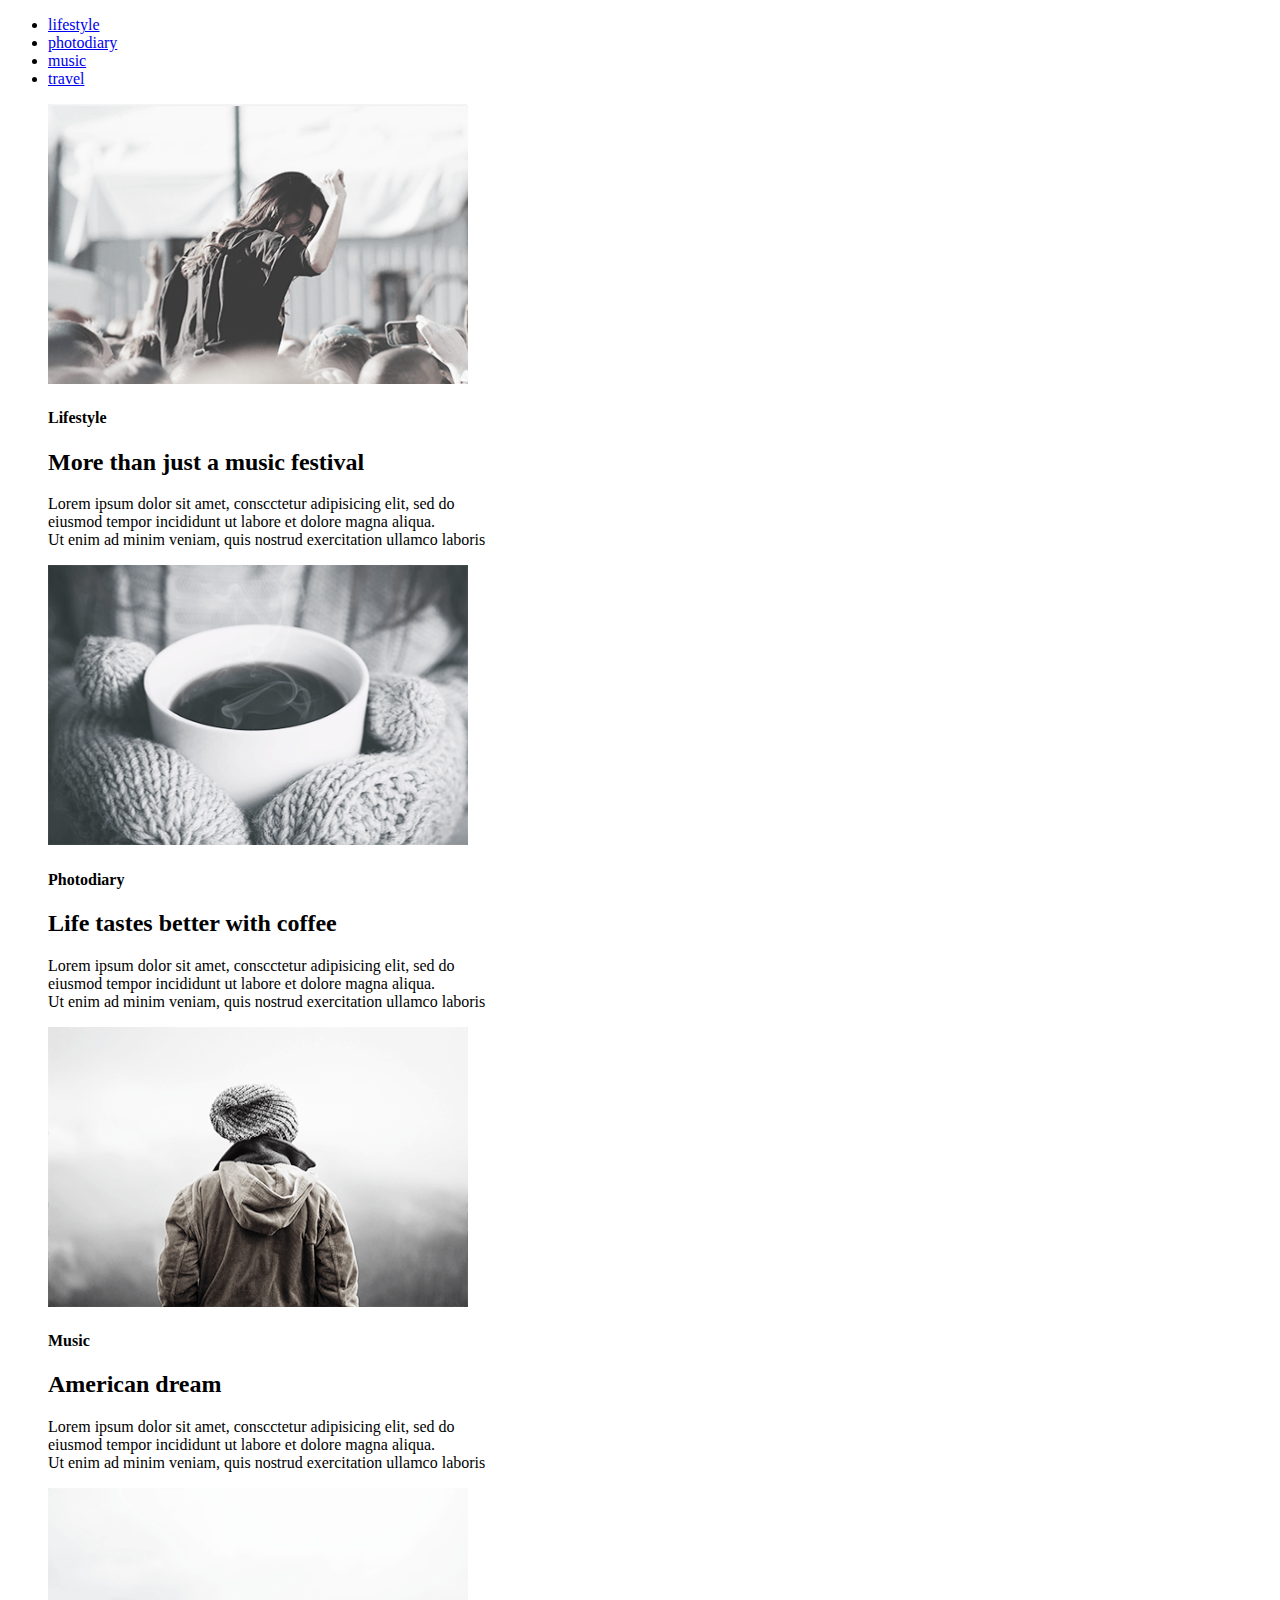
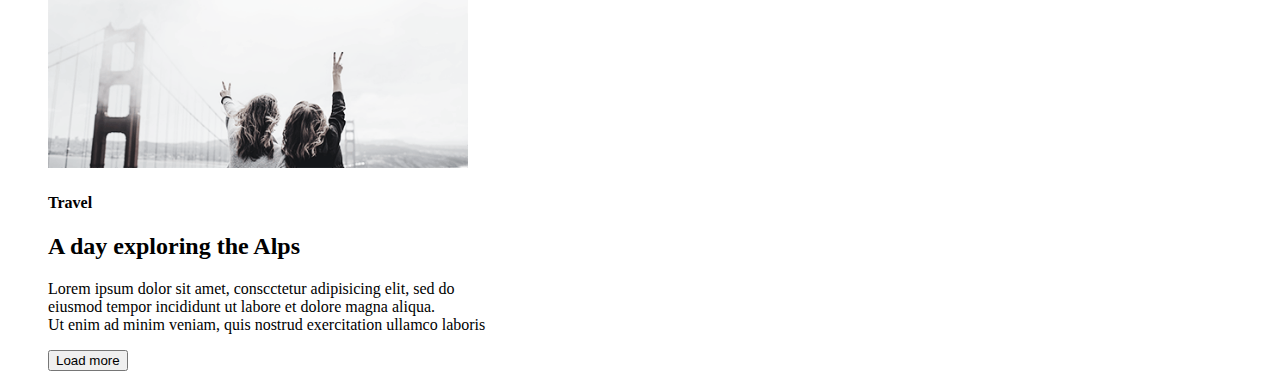
==== lesson_01/index.html @ d8254dc9 "added modul_1" ====
<!DOCTYPE html>
<html lang="en">
<head>
    <meta charset="UTF-8">
    <meta name="viewport" content="width=device-width, initial-scale=1.0">
    <title>homework_01</title>
</head>
<body>
    <header>
        <nav>
            <ul>
                <li><a href="#">lifestyle</a></li>
                <li><a href="#">photodiary</a></li>
                <li><a href="#">music</a></li>
                <li><a href="#">travel</a></li>
            </ul>
        </nav>
    </header>
    <main>
        <section>
            <ul><img src="./img/photo1.png" width="420" height="280" alt="Lifestyle">
            <h4>Lifestyle</h4>
            <h2>More than just a music festival</h2>
            <p>Lorem ipsum dolor sit amet, conscctetur adipisicing elit, sed do <br> eiusmod tempor incididunt ut labore et dolore magna aliqua. <br> Ut enim ad minim veniam, quis nostrud exercitation ullamco laboris</p></ul>
            <ul><img src="./img/photo2.png" width="420" height="280" alt="photodiary">
            <h4>Photodiary</h4>
            <h2>Life tastes better with coffee</h2>
            <p>Lorem ipsum dolor sit amet, conscctetur adipisicing elit, sed do <br> eiusmod tempor incididunt ut labore et dolore magna aliqua. <br> Ut enim ad minim veniam, quis nostrud exercitation ullamco laboris</p></ul>
            <ul><img src="./img/photo3.png" width="420" height="280" alt="music">
            <h4>Music</h4>
            <h2>American dream</h2>
            <p>Lorem ipsum dolor sit amet, conscctetur adipisicing elit, sed do <br> eiusmod tempor incididunt ut labore et dolore magna aliqua. <br> Ut enim ad minim veniam, quis nostrud exercitation ullamco laboris</p></ul>
            <ul><img src="./img/photo4.png" width="420" height="280" alt="travel">
            <h4>Travel</h4>
            <h2>A day exploring the Alps</h2>
            <p>Lorem ipsum dolor sit amet, conscctetur adipisicing elit, sed do <br> eiusmod tempor incididunt ut labore et dolore magna aliqua. <br> Ut enim ad minim veniam, quis nostrud exercitation ullamco laboris</p></ul>
        </section>
    </main>
    <footer>
        <ul><button>Load more</button></ul>
    </footer>
</body>
</html>
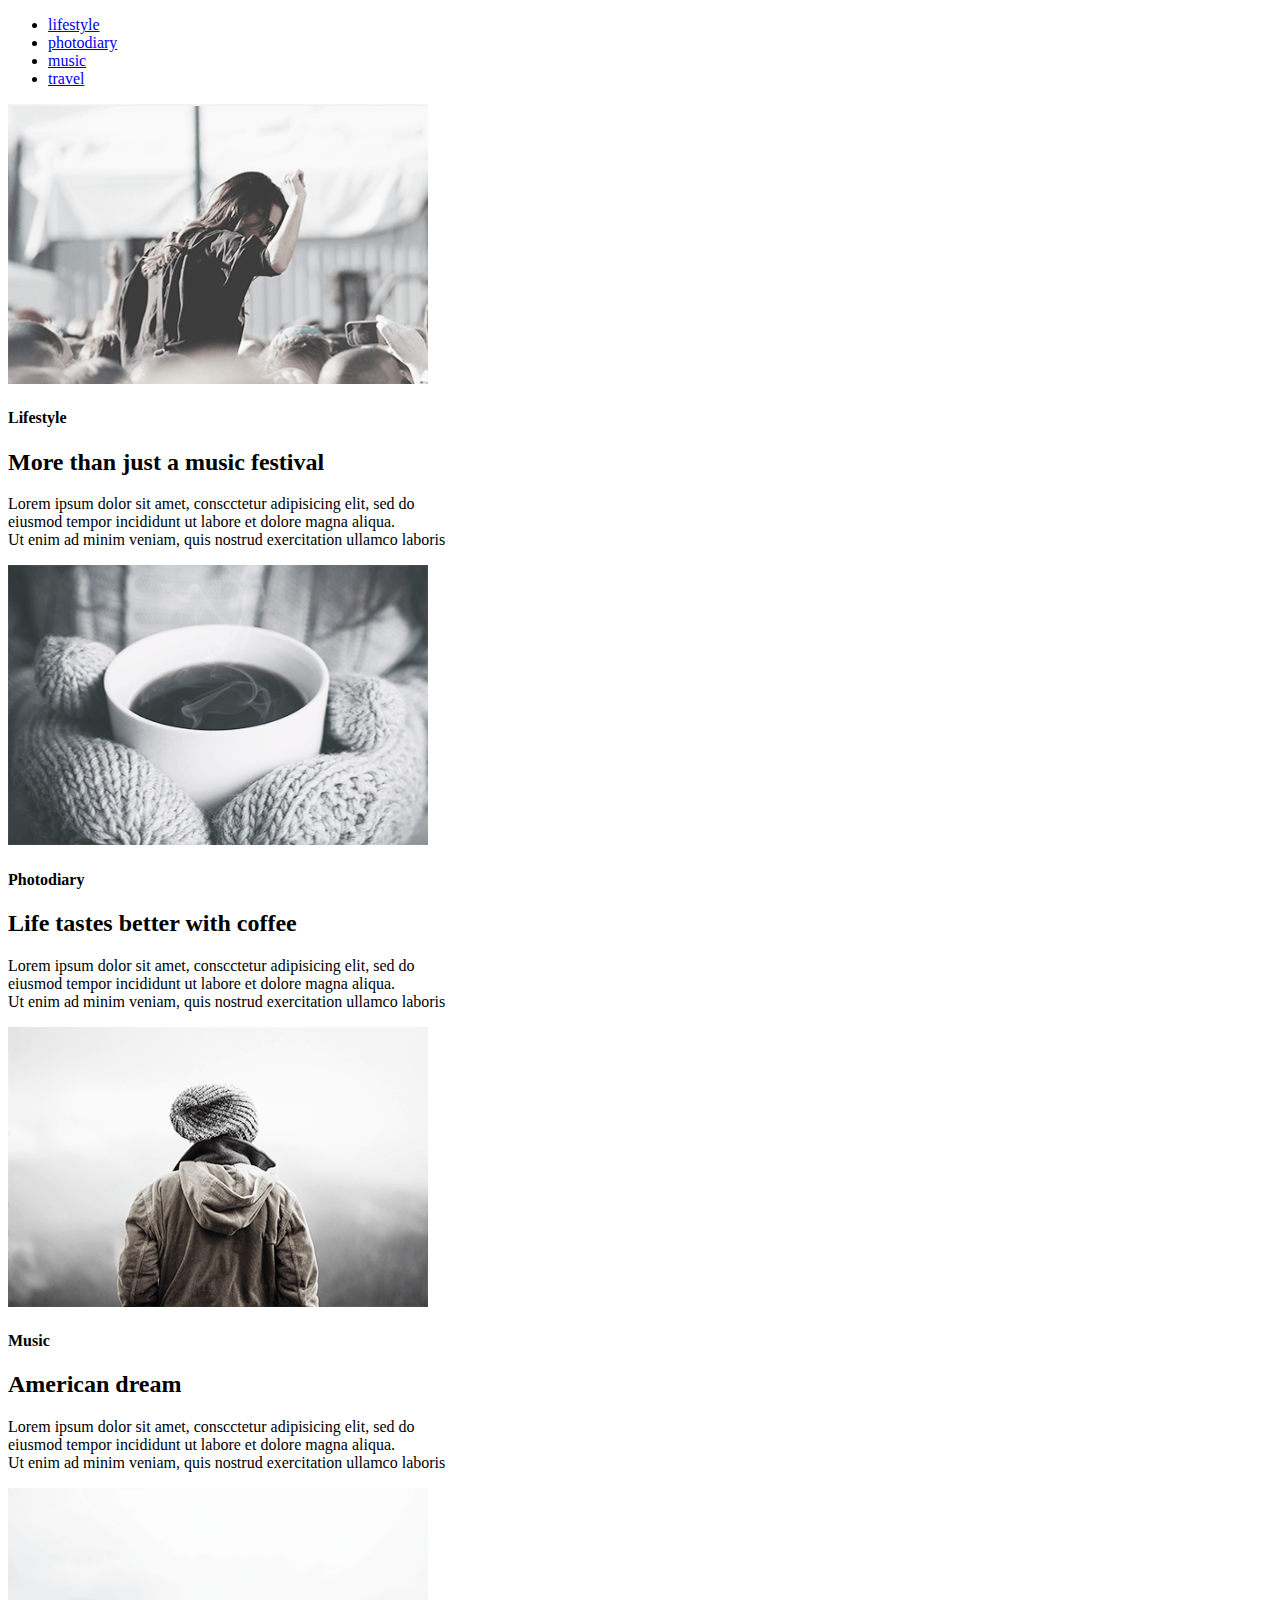
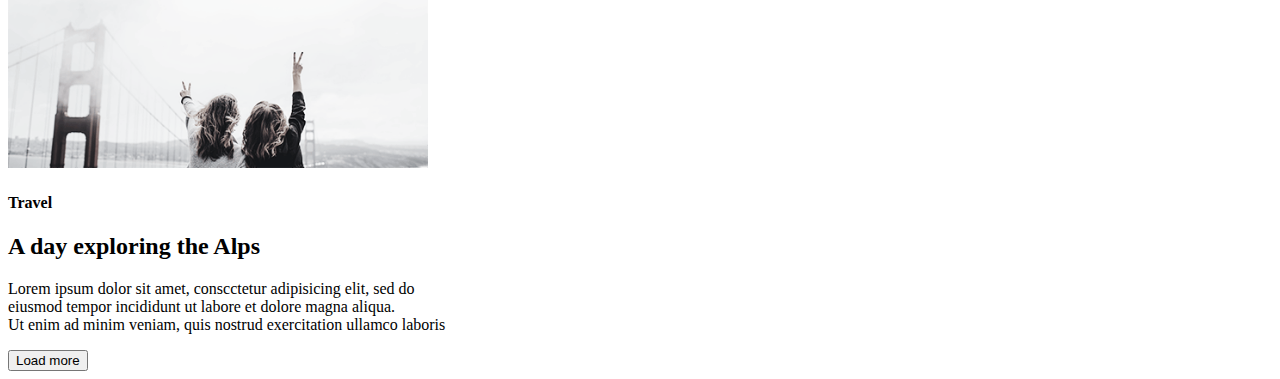
==== commit 32617c92: "redacted modul_01" ====
--- a/lesson_01/index.html
+++ b/lesson_01/index.html
@@ -18,26 +18,32 @@
     </header>
     <main>
         <section>
-            <ul><img src="./img/photo1.png" width="420" height="280" alt="Lifestyle">
+            <img src="./img/photo1.png" width="420" height="280" alt="Lifestyle">
             <h4>Lifestyle</h4>
             <h2>More than just a music festival</h2>
-            <p>Lorem ipsum dolor sit amet, conscctetur adipisicing elit, sed do <br> eiusmod tempor incididunt ut labore et dolore magna aliqua. <br> Ut enim ad minim veniam, quis nostrud exercitation ullamco laboris</p></ul>
-            <ul><img src="./img/photo2.png" width="420" height="280" alt="photodiary">
+            <p>Lorem ipsum dolor sit amet, conscctetur adipisicing elit, sed do <br> eiusmod tempor incididunt ut labore et dolore magna aliqua. <br> Ut enim ad minim veniam, quis nostrud exercitation ullamco laboris</p>
+        </section>
+        <section>
+            <img src="./img/photo2.png" width="420" height="280" alt="photodiary">
             <h4>Photodiary</h4>
             <h2>Life tastes better with coffee</h2>
-            <p>Lorem ipsum dolor sit amet, conscctetur adipisicing elit, sed do <br> eiusmod tempor incididunt ut labore et dolore magna aliqua. <br> Ut enim ad minim veniam, quis nostrud exercitation ullamco laboris</p></ul>
-            <ul><img src="./img/photo3.png" width="420" height="280" alt="music">
+            <p>Lorem ipsum dolor sit amet, conscctetur adipisicing elit, sed do <br> eiusmod tempor incididunt ut labore et dolore magna aliqua. <br> Ut enim ad minim veniam, quis nostrud exercitation ullamco laboris</p>
+        </section>
+        <section>
+            <img src="./img/photo3.png" width="420" height="280" alt="music">
             <h4>Music</h4>
             <h2>American dream</h2>
-            <p>Lorem ipsum dolor sit amet, conscctetur adipisicing elit, sed do <br> eiusmod tempor incididunt ut labore et dolore magna aliqua. <br> Ut enim ad minim veniam, quis nostrud exercitation ullamco laboris</p></ul>
-            <ul><img src="./img/photo4.png" width="420" height="280" alt="travel">
+            <p>Lorem ipsum dolor sit amet, conscctetur adipisicing elit, sed do <br> eiusmod tempor incididunt ut labore et dolore magna aliqua. <br> Ut enim ad minim veniam, quis nostrud exercitation ullamco laboris</p>
+        </section>
+        <section>
+            <img src="./img/photo4.png" width="420" height="280" alt="travel">
             <h4>Travel</h4>
             <h2>A day exploring the Alps</h2>
-            <p>Lorem ipsum dolor sit amet, conscctetur adipisicing elit, sed do <br> eiusmod tempor incididunt ut labore et dolore magna aliqua. <br> Ut enim ad minim veniam, quis nostrud exercitation ullamco laboris</p></ul>
+            <p>Lorem ipsum dolor sit amet, conscctetur adipisicing elit, sed do <br> eiusmod tempor incididunt ut labore et dolore magna aliqua. <br> Ut enim ad minim veniam, quis nostrud exercitation ullamco laboris</p>
         </section>
     </main>
     <footer>
-        <ul><button>Load more</button></ul>
+        <button>Load more</button>
     </footer>
 </body>
 </html>